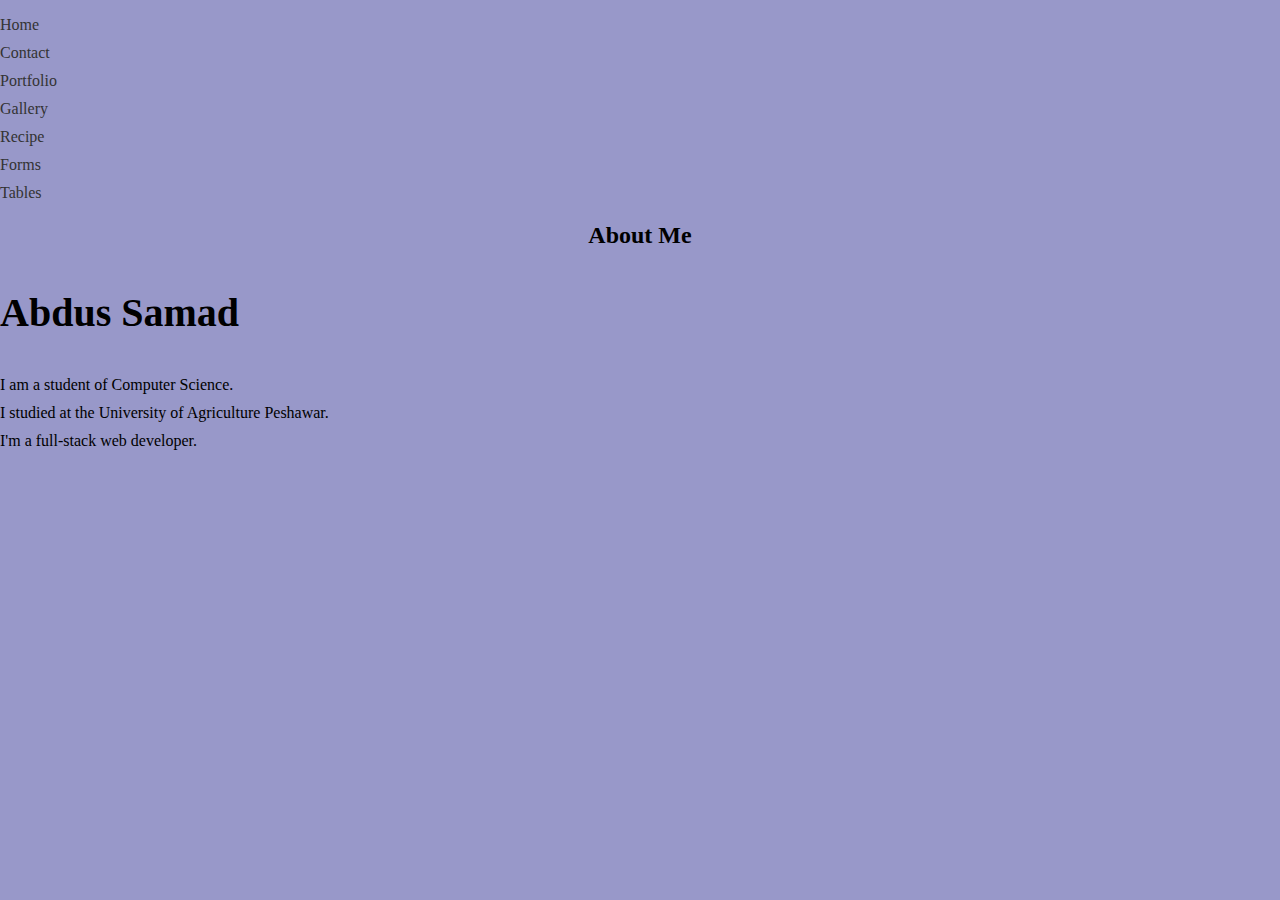
==== index.html @ 51dc9b80 "initial commit" ====
<!DOCTYPE html>
<html lang="en">
<head>
    <meta charset="UTF-8">
    <meta name="viewport" content="width=device-width, initial-scale=1.0">
    <title>Document</title>
    <link rel="stylesheet" href="styles.css">
    <style>
        body {
    font-family: 'Times New Roman', Times, serif;
    background-color: rgb(152, 152, 201);
    margin: 0;
    padding: 0;
}

ul {
    list-style-type: none;
    padding: 0;
}

li {
    margin: 10px 0;
}

a {
    text-decoration: none;
    color: #333;
}

a:hover {
    color: #007bff;
}

h2 {
    text-align: center;
}

h3 {
    font-size: 40px;
}

p {
    margin: 30px;
}

    </style>
</head>
<body>
    <ul>
        <li><a href="index.html">Home</a></li>
        <li><a href="contact.html">Contact</a></li>
        <li><a href="portfolio.html">Portfolio</a></li>
        <li><a href="gallery.html">Gallery</a></li>
        <li><a href="recipe.html">Recipe</a></li>
        <li><a href="forms.html">Forms</a></li>
        <li><a href="tables.html">Tables</a></li>
    </ul>

    <h2>About Me</h2>
    <h3>Abdus Samad</h3>
    <ul>
        <li>I am a student of Computer Science.</li>
        <li>I studied at the University of Agriculture Peshawar.</li>
        <li>I'm a full-stack web developer.</li>
    </ul>
</body>
</html>
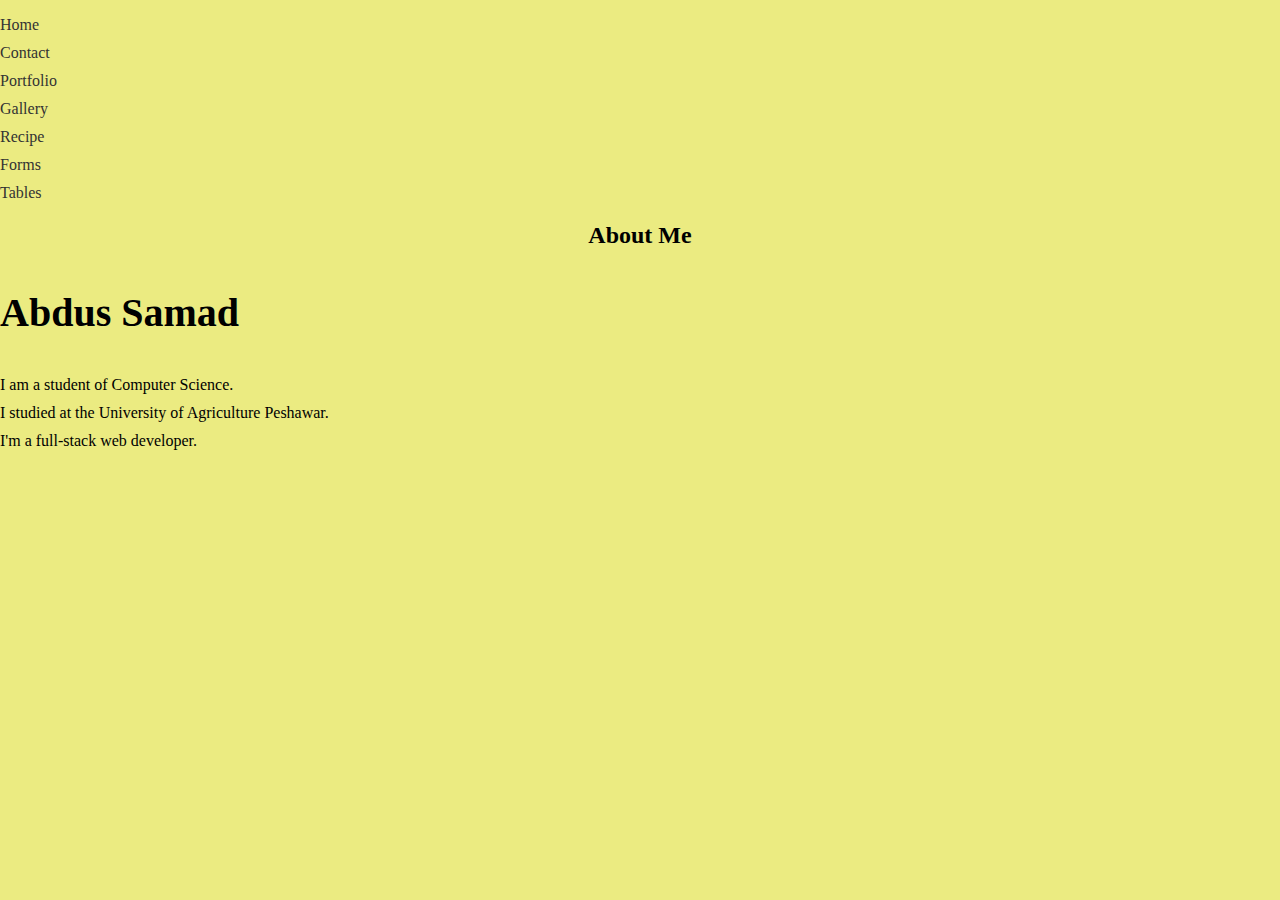
==== commit ea637585: "this is my project" ====
--- a/index.html
+++ b/index.html
@@ -8,7 +8,7 @@
     <style>
         body {
     font-family: 'Times New Roman', Times, serif;
-    background-color: rgb(152, 152, 201);
+    background-color:rgb(235, 235, 129);
     margin: 0;
     padding: 0;
 }
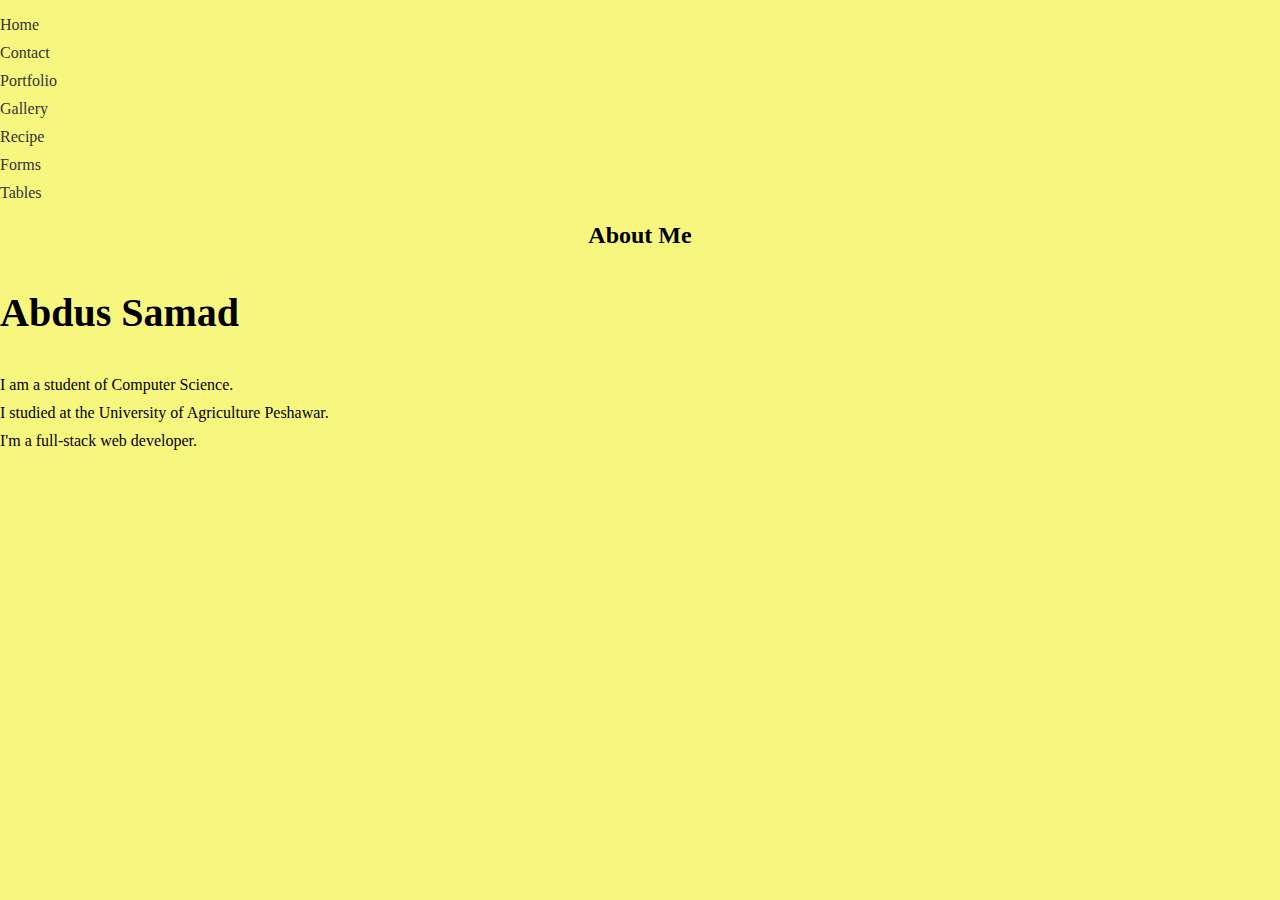
==== commit cc3331d5: "my project" ====
--- a/index.html
+++ b/index.html
@@ -8,7 +8,7 @@
     <style>
         body {
     font-family: 'Times New Roman', Times, serif;
-    background-color:rgb(235, 235, 129);
+    background-color:rgb(247, 247, 128);
     margin: 0;
     padding: 0;
 }
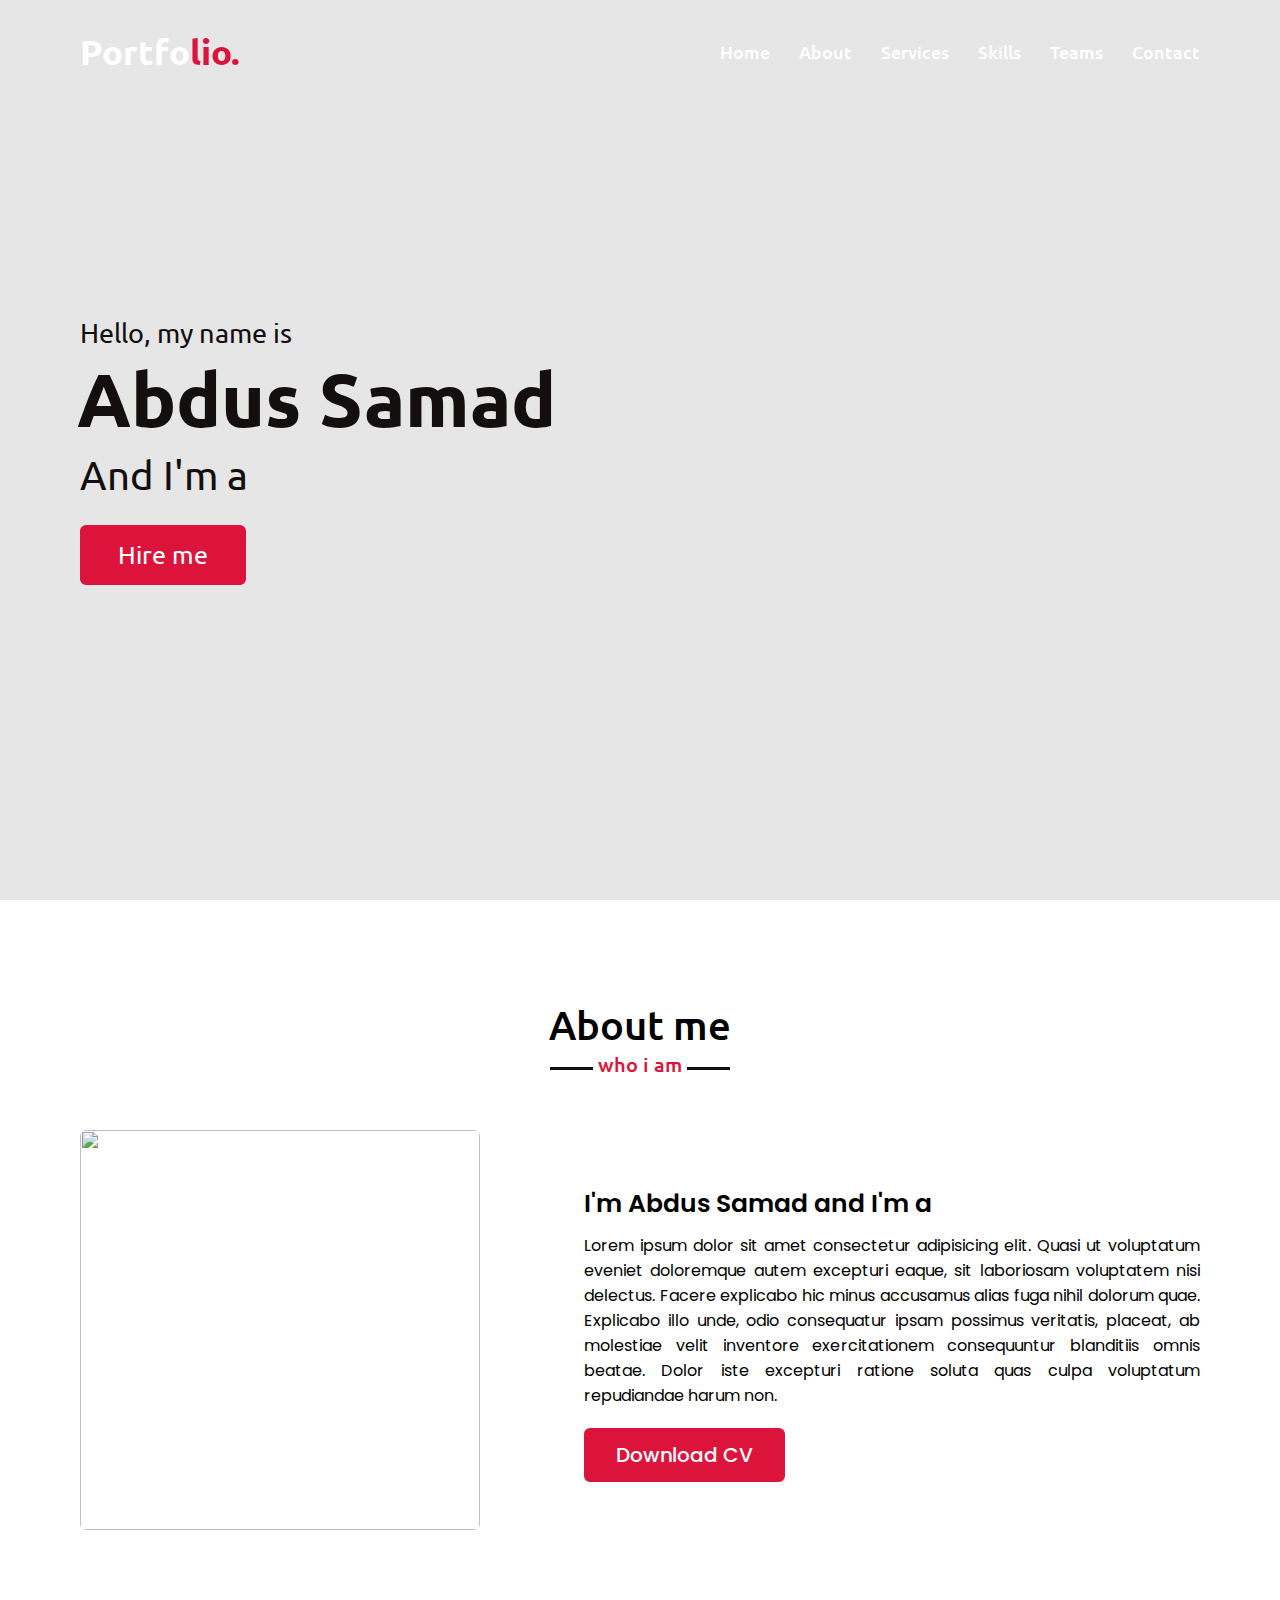
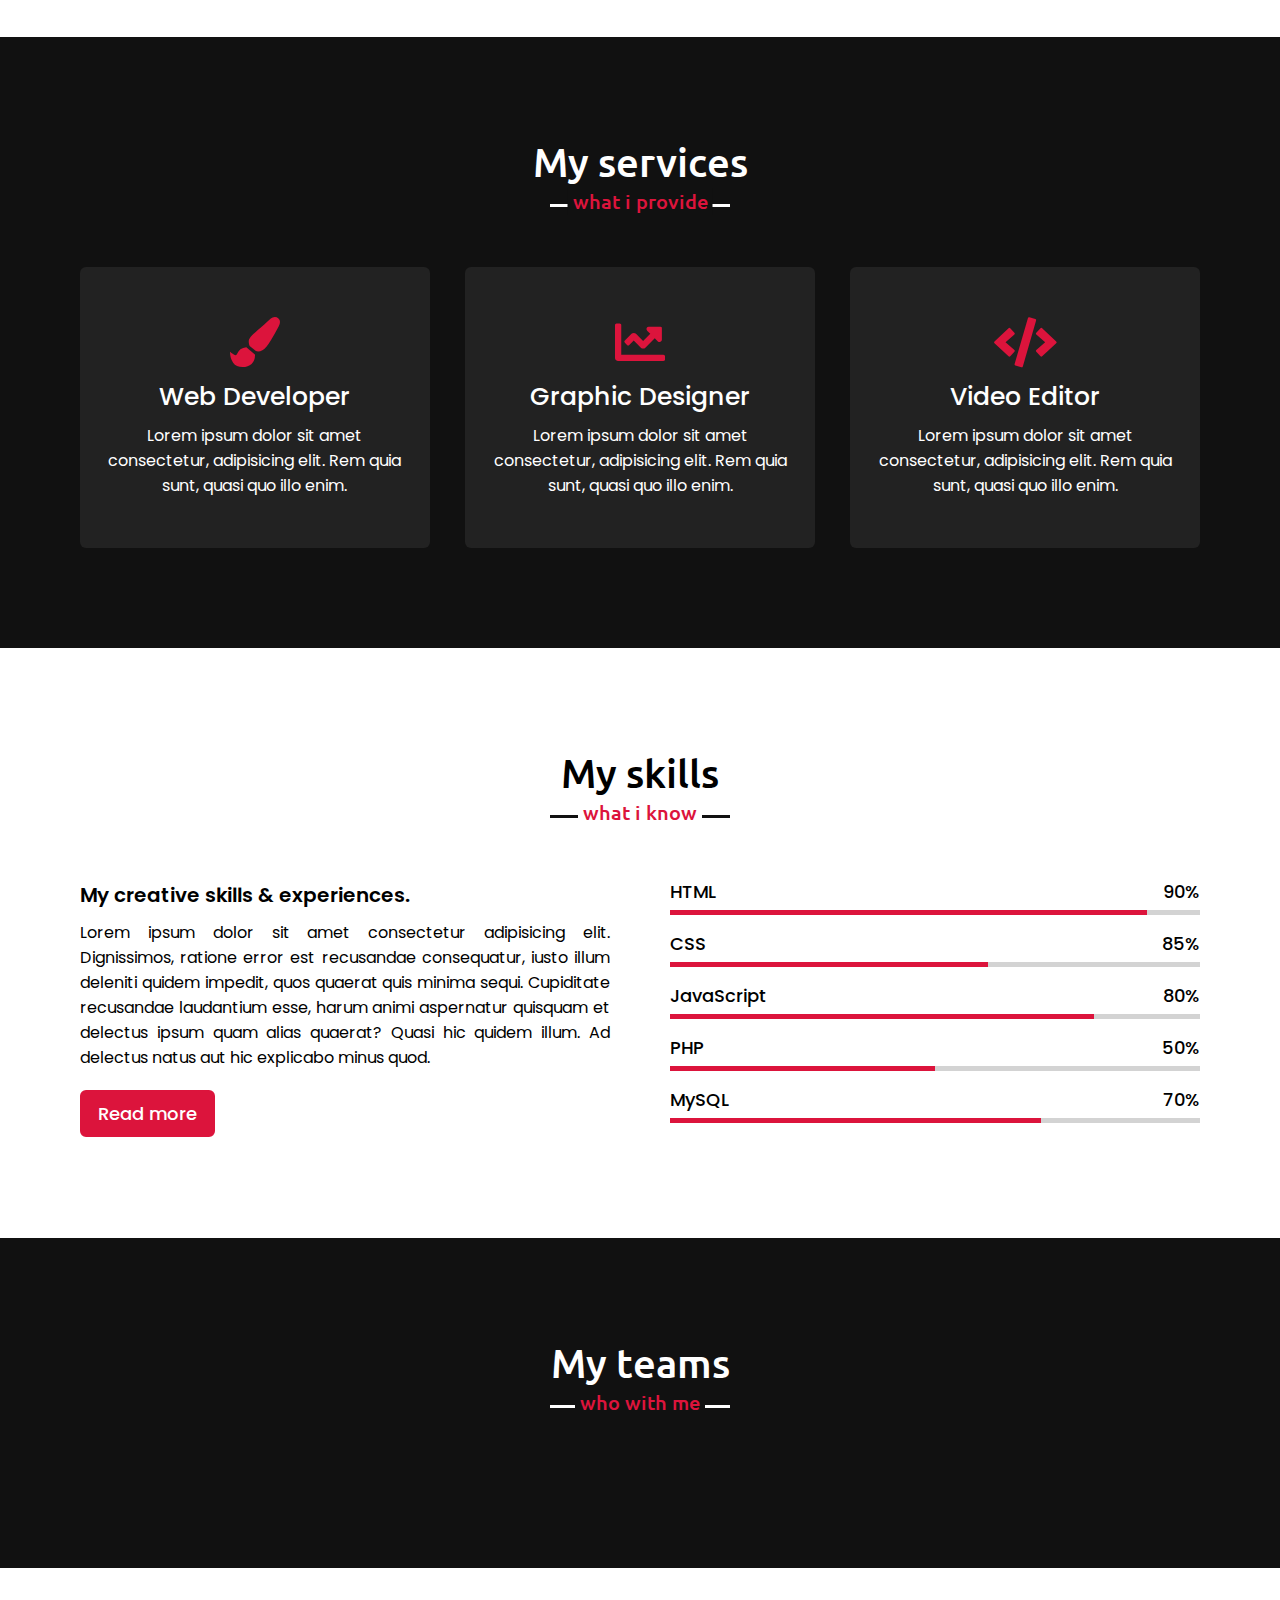
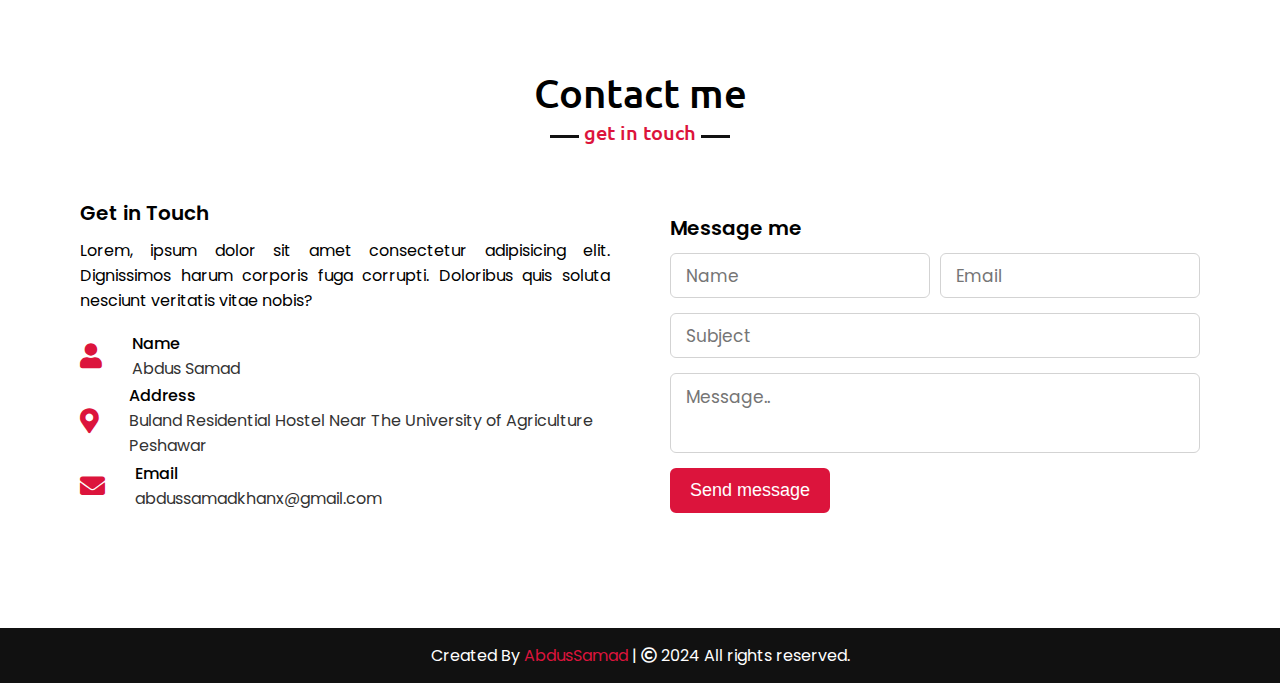
==== commit 20dbc392: "Portfolio" ====
--- a/index.html
+++ b/index.html
@@ -1,67 +1,259 @@
 <!DOCTYPE html>
+<!-- Created By Abdus Samad -->
 <html lang="en">
 <head>
     <meta charset="UTF-8">
     <meta name="viewport" content="width=device-width, initial-scale=1.0">
-    <title>Document</title>
-    <link rel="stylesheet" href="styles.css">
-    <style>
-        body {
-    font-family: 'Times New Roman', Times, serif;
-    background-color:rgb(247, 247, 128);
-    margin: 0;
-    padding: 0;
-}
-
-ul {
-    list-style-type: none;
-    padding: 0;
-}
-
-li {
-    margin: 10px 0;
-}
-
-a {
-    text-decoration: none;
-    color: #333;
-}
-
-a:hover {
-    color: #007bff;
-}
-
-h2 {
-    text-align: center;
-}
-
-h3 {
-    font-size: 40px;
-}
-
-p {
-    margin: 30px;
-}
-
-    </style>
+    <title>Personal Portfolio Website</title>
+    <link rel="stylesheet" href="style.css">
+    <link rel="stylesheet" href="https://cdnjs.cloudflare.com/ajax/libs/font-awesome/5.15.3/css/all.min.css"/>
+    <script src="https://code.jquery.com/jquery-3.5.1.min.js"></script>
+    <script src="https://cdnjs.cloudflare.com/ajax/libs/typed.js/2.0.11/typed.min.js"></script>
+    <script src="https://cdnjs.cloudflare.com/ajax/libs/waypoints/4.0.1/jquery.waypoints.min.js"></script>
+    <script src="https://cdnjs.cloudflare.com/ajax/libs/OwlCarousel2/2.3.4/owl.carousel.min.js"></script>
+    <link rel="stylesheet" href="https://cdnjs.cloudflare.com/ajax/libs/OwlCarousel2/2.3.4/assets/owl.carousel.min.css"/>
+
 </head>
 <body>
-    <ul>
-        <li><a href="index.html">Home</a></li>
-        <li><a href="contact.html">Contact</a></li>
-        <li><a href="portfolio.html">Portfolio</a></li>
-        <li><a href="gallery.html">Gallery</a></li>
-        <li><a href="recipe.html">Recipe</a></li>
-        <li><a href="forms.html">Forms</a></li>
-        <li><a href="tables.html">Tables</a></li>
-    </ul>
-
-    <h2>About Me</h2>
-    <h3>Abdus Samad</h3>
-    <ul>
-        <li>I am a student of Computer Science.</li>
-        <li>I studied at the University of Agriculture Peshawar.</li>
-        <li>I'm a full-stack web developer.</li>
-    </ul>
+    <div class="scroll-up-btn">
+        <i class="fas fa-angle-up"></i>
+    </div>
+    <nav class="navbar">
+        <div class="max-width">
+            <div class="logo"><a href="#">Portfo<span>lio.</span></a></div>
+            <ul class="menu">
+                <li><a href="#home" class="menu-btn">Home</a></li>
+                <li><a href="#about" class="menu-btn">About</a></li>
+                <li><a href="#services" class="menu-btn">Services</a></li>
+                <li><a href="#skills" class="menu-btn">Skills</a></li>
+                <li><a href="#teams" class="menu-btn">Teams</a></li>
+                <li><a href="#contact" class="menu-btn">Contact</a></li>
+            </ul>
+            <div class="menu-btn">
+                <i class="fas fa-bars"></i>
+            </div>
+        </div>
+    </nav>
+
+    <!-- home section start -->
+    <section class="home" id="home">
+        <div class="max-width">
+            <div class="home-content">
+                <div class="text-1">Hello, my name is</div>
+                <div class="text-2">Abdus Samad</div>
+                <div class="text-3">And I'm a <span class="typing"></span></div>
+                <a href="#">Hire me</a>
+            </div>
+        </div>
+    </section>
+
+    <!-- about section start -->
+    <section class="about" id="about">
+        <div class="max-width">
+            <h2 class="title">About me</h2>
+            <div class="about-content">
+                <div class="column left">
+                    <img src="images/profile-1.jpeg" alt="">
+                </div>
+                <div class="column right">
+                    <div class="text">I'm Abdus Samad and I'm a <span class="typing-2"></span></div>
+                    <p>Lorem ipsum dolor sit amet consectetur adipisicing elit. Quasi ut voluptatum eveniet doloremque autem excepturi eaque, sit laboriosam voluptatem nisi delectus. Facere explicabo hic minus accusamus alias fuga nihil dolorum quae. Explicabo illo unde, odio consequatur ipsam possimus veritatis, placeat, ab molestiae velit inventore exercitationem consequuntur blanditiis omnis beatae. Dolor iste excepturi ratione soluta quas culpa voluptatum repudiandae harum non.</p>
+                    <a href="#">Download CV</a>
+                </div>
+            </div>
+        </div>
+    </section>
+
+    <!-- services section start -->
+    <section class="services" id="services">
+        <div class="max-width">
+            <h2 class="title">My services</h2>
+            <div class="serv-content">
+                <div class="card">
+                    <div class="box">
+                        <i class="fas fa-paint-brush"></i>
+                        <div class="text">Web Developer</div>
+                        <p>Lorem ipsum dolor sit amet consectetur, adipisicing elit. Rem quia sunt, quasi quo illo enim.</p>
+                    </div>
+                </div>
+                <div class="card">
+                    <div class="box">
+                        <i class="fas fa-chart-line"></i>
+                        <div class="text">Graphic Designer</div>
+                        <p>Lorem ipsum dolor sit amet consectetur, adipisicing elit. Rem quia sunt, quasi quo illo enim.</p>
+                    </div>
+                </div>
+                <div class="card">
+                    <div class="box">
+                        <i class="fas fa-code"></i>
+                        <div class="text">Video Editor</div>
+                        <p>Lorem ipsum dolor sit amet consectetur, adipisicing elit. Rem quia sunt, quasi quo illo enim.</p>
+                    </div>
+                </div>
+               </div>
+            </div>
+        </div>
+    </section>
+
+    <!-- skills section start -->
+    <section class="skills" id="skills">
+        <div class="max-width">
+            <h2 class="title">My skills</h2>
+            <div class="skills-content">
+                <div class="column left">
+                    <div class="text">My creative skills & experiences.</div>
+                    <p>Lorem ipsum dolor sit amet consectetur adipisicing elit. Dignissimos, ratione error est recusandae consequatur, iusto illum deleniti quidem impedit, quos quaerat quis minima sequi. Cupiditate recusandae laudantium esse, harum animi aspernatur quisquam et delectus ipsum quam alias quaerat? Quasi hic quidem illum. Ad delectus natus aut hic explicabo minus quod.</p>
+                    <a href="#">Read more</a>
+                </div>
+                <div class="column right">
+                    <div class="bars">
+                        <div class="info">
+                            <span>HTML</span>
+                            <span>90%</span>
+                        </div>
+                        <div class="line html"></div>
+                    </div>
+                    <div class="bars">
+                        <div class="info">
+                            <span>CSS</span>
+                            <span>85%</span>
+                        </div>
+                        <div class="line css"></div>
+                    </div>
+                    <div class="bars">
+                        <div class="info">
+                            <span>JavaScript</span>
+                            <span>80%</span>
+                        </div>
+                        <div class="line js"></div>
+                    </div>
+                    <div class="bars">
+                        <div class="info">
+                            <span>PHP</span>
+                            <span>50%</span>
+                        </div>
+                        <div class="line php"></div>
+                    </div>
+                    <div class="bars">
+                        <div class="info">
+                            <span>MySQL</span>
+                            <span>70%</span>
+                        </div>
+                        <div class="line mysql"></div>
+                    </div>
+                </div>
+            </div>
+        </div>
+    </section>
+
+    <!-- teams section start -->
+    <section class="teams" id="teams">
+        <div class="max-width">
+            <h2 class="title">My teams</h2>
+            <div class="carousel owl-carousel">
+                <div class="card">
+                    <div class="box">
+                        <img src="images/profile-1.jpeg" alt="">
+                        <div class="text">Someone name</div>
+                        <p>Lorem ipsum dolor sit amet consectetur adipisicing elit.</p>
+                    </div>
+                </div>
+                <div class="card">
+                    <div class="box">
+                        <img src="images/profile-2.jpeg" alt="">
+                        <div class="text">Someone name</div>
+                        <p>Lorem ipsum dolor sit amet consectetur adipisicing elit.</p>
+                    </div>
+                </div>
+                <div class="card">
+                    <div class="box">
+                        <img src="images/profile-3.jpeg" alt="">
+                        <div class="text">Someone name</div>
+                        <p>Lorem ipsum dolor sit amet consectetur adipisicing elit.</p>
+                    </div>
+                </div>
+                <div class="card">
+                    <div class="box">
+                        <img src="images/profile-4.jpeg" alt="">
+                        <div class="text">Someone name</div>
+                        <p>Lorem ipsum dolor sit amet consectetur adipisicing elit.</p>
+                    </div>
+                </div>
+                <div class="card">
+                    <div class="box">
+                        <img src="images/profile-5.jpeg" alt="">
+                        <div class="text">Someone name</div>
+                        <p>Lorem ipsum dolor sit amet consectetur adipisicing elit.</p>
+                    </div>
+                </div>
+            </div>
+        </div>
+    </section>
+
+    <!-- contact section start -->
+    <section class="contact" id="contact">
+        <div class="max-width">
+            <h2 class="title">Contact me</h2>
+            <div class="contact-content">
+                <div class="column left">
+                    <div class="text">Get in Touch</div>
+                    <p>Lorem, ipsum dolor sit amet consectetur adipisicing elit. Dignissimos harum corporis fuga corrupti. Doloribus quis soluta nesciunt veritatis vitae nobis?</p>
+                    <div class="icons">
+                        <div class="row">
+                            <i class="fas fa-user"></i>
+                            <div class="info">
+                                <div class="head">Name</div>
+                                <div class="sub-title">Abdus Samad</div>
+                            </div>
+                        </div>
+                        <div class="row">
+                            <i class="fas fa-map-marker-alt"></i>
+                            <div class="info">
+                                <div class="head">Address</div>
+                                <div class="sub-title">Buland Residential Hostel Near The University of Agriculture Peshawar
+                                </div>
+                            </div>
+                        </div>
+                        <div class="row">
+                            <i class="fas fa-envelope"></i>
+                            <div class="info">
+                                <div class="head">Email</div>
+                                <div class="sub-title">abdussamadkhanx@gmail.com</div>
+                            </div>
+                        </div>
+                    </div>
+                </div>
+                <div class="column right">
+                    <div class="text">Message me</div>
+                    <form action="#">
+                        <div class="fields">
+                            <div class="field name">
+                                <input type="text" placeholder="Name" required>
+                            </div>
+                            <div class="field email">
+                                <input type="email" placeholder="Email" required>
+                            </div>
+                        </div>
+                        <div class="field">
+                            <input type="text" placeholder="Subject" required>
+                        </div>
+                        <div class="field textarea">
+                            <textarea cols="30" rows="10" placeholder="Message.." required></textarea>
+                        </div>
+                        <div class="button-area">
+                            <button type="submit">Send message</button>
+                        </div>
+                    </form>
+                </div>
+            </div>
+        </div>
+    </section>
+
+    <!-- footer section start -->
+    <footer>
+        <span>Created By <a href="https://www.codingnepalweb.com">AbdusSamad</a> | <span class="far fa-copyright"></span> 2024 All rights reserved.</span>
+    </footer>
+
+    <script src="script.js"></script>
 </body>
-</html>
+</html>--- a/style.css
+++ b/style.css
@@ -0,0 +1,680 @@
+/*  import google fonts */
+@import url('https://fonts.googleapis.com/css2?family=Poppins:wght@400;500;600;700&family=Ubuntu:wght@400;500;700&display=swap');
+
+*{
+    margin: 0;
+    padding: 0;
+    box-sizing: border-box;
+    text-decoration: none;
+}
+html{
+    scroll-behavior: smooth;
+}
+
+/* custom scroll bar */
+::-webkit-scrollbar {
+    width: 10px;
+}
+::-webkit-scrollbar-track {
+    background: #f1f1f1;
+}
+::-webkit-scrollbar-thumb {
+    background: #888;
+}
+
+::-webkit-scrollbar-thumb:hover {
+    background: #555;
+}
+
+/* all similar content styling codes */
+section{
+    padding: 100px 0;
+}
+.max-width{
+    max-width: 1300px;
+    padding: 0 80px;
+    margin: auto;
+}
+.about, .services, .skills, .teams, .contact, footer{
+    font-family: 'Poppins', sans-serif;
+}
+.about .about-content,
+.services .serv-content,
+.skills .skills-content,
+.contact .contact-content{
+    display: flex;
+    flex-wrap: wrap;
+    align-items: center;
+    justify-content: space-between;
+}
+section .title{
+    position: relative;
+    text-align: center;
+    font-size: 40px;
+    font-weight: 500;
+    margin-bottom: 60px;
+    padding-bottom: 20px;
+    font-family: 'Ubuntu', sans-serif;
+}
+section .title::before{
+    content: "";
+    position: absolute;
+    bottom: 0px;
+    left: 50%;
+    width: 180px;
+    height: 3px;
+    background: #111;
+    transform: translateX(-50%);
+}
+section .title::after{
+    position: absolute;
+    bottom: -8px;
+    left: 50%;
+    font-size: 20px;
+    color: crimson;
+    padding: 0 5px;
+    background: #fff;
+    transform: translateX(-50%);
+}
+
+/* navbar styling */
+.navbar{
+    position: fixed;
+    width: 100%;
+    z-index: 999;
+    padding: 30px 0;
+    font-family: 'Ubuntu', sans-serif;
+    transition: all 0.3s ease;
+}
+.navbar.sticky{
+    padding: 15px 0;
+    background: crimson;
+}
+.navbar .max-width{
+    display: flex;
+    align-items: center;
+    justify-content: space-between;
+}
+.navbar .logo a{
+    color: #fff;
+    font-size: 35px;
+    font-weight: 600;
+}
+.navbar .logo a span{
+    color: crimson;
+    transition: all 0.3s ease;
+}
+.navbar.sticky .logo a span{
+    color: #fff;
+}
+.navbar .menu li{
+    list-style: none;
+    display: inline-block;
+}
+.navbar .menu li a{
+    display: block;
+    color: #fff;
+    font-size: 18px;
+    font-weight: 500;
+    margin-left: 25px;
+    transition: color 0.3s ease;
+}
+.navbar .menu li a:hover{
+    color: crimson;
+}
+.navbar.sticky .menu li a:hover{
+    color: #fff;
+}
+
+/* menu btn styling */
+.menu-btn{
+    color: #555;
+    font-size: 23px;
+    cursor: pointer;
+    display: none;
+}
+.scroll-up-btn{
+    position: fixed;
+    height: 45px;
+    width: 42px;
+    background: crimson;
+    right: 30px;
+    bottom: 10px;
+    text-align: center;
+    line-height: 45px;
+    color: #555;
+    z-index: 9999;
+    font-size: 30px;
+    border-radius: 6px;
+    border-bottom-width: 2px;
+    cursor: pointer;
+    opacity: 0;
+    pointer-events: none;
+    transition: all 0.3s ease;
+}
+.scroll-up-btn.show{
+    bottom: 30px;
+    opacity: 1;
+    pointer-events: auto;
+}
+.scroll-up-btn:hover{
+    filter: brightness(90%);
+}
+
+
+/* home section styling */
+.home{
+    display: flex;
+    background: rgba(10, 10, 10, 0.1);
+    height: 100vh;
+    color: #130f0f;
+    min-height: 500px;
+    background-size: cover;
+    background-attachment: fixed;
+    font-family: 'Ubuntu', sans-serif;
+}
+.home .max-width{
+  width: 100%;
+  display: flex;
+}
+.home .max-width .row{
+  margin-right: 0;
+}
+.home .home-content .text-1{
+    font-size: 27px;
+}
+.home .home-content .text-2{
+    font-size: 75px;
+    font-weight: 600;
+    margin-left: -3px;
+}
+.home .home-content .text-3{
+    font-size: 40px;
+    margin: 5px 0;
+}
+.home .home-content .text-3 span{
+    color: crimson;
+    font-weight: 500;
+}
+.home .home-content a{
+    display: inline-block;
+    background: crimson;
+    color: #fff;
+    font-size: 25px;
+    padding: 12px 36px;
+    margin-top: 20px;
+    font-weight: 400;
+    border-radius: 6px;
+    border: 2px solid crimson;
+    transition: all 0.3s ease;
+}
+.home .home-content a:hover{
+    color: crimson;
+    background: none;
+}
+
+/* about section styling */
+.about .title::after{
+    content: "who i am";
+}
+.about .about-content .left{
+    width: 45%;
+}
+.about .about-content .left img{
+    height: 400px;
+    width: 400px;
+    object-fit: cover;
+    border-radius: 6px;
+}
+.about .about-content .right{
+    width: 55%;
+}
+.about .about-content .right .text{
+    font-size: 25px;
+    font-weight: 600;
+    margin-bottom: 10px;
+}
+.about .about-content .right .text span{
+    color: crimson;
+}
+.about .about-content .right p{
+    text-align: justify;
+}
+.about .about-content .right a{
+    display: inline-block;
+    background: crimson;
+    color: #fff;
+    font-size: 20px;
+    font-weight: 500;
+    padding: 10px 30px;
+    margin-top: 20px;
+    border-radius: 6px;
+    border: 2px solid crimson;
+    transition: all 0.3s ease;
+}
+.about .about-content .right a:hover{
+    color: crimson;
+    background: none;
+}
+
+/* services section styling */
+.services, .teams{
+    color:#fff;
+    background: #111;
+}
+.services .title::before,
+.teams .title::before{
+    background: #fff;
+}
+.services .title::after,
+.teams .title::after{
+    background: #111;
+    content: "what i provide";
+}
+.services .serv-content .card{
+    width: calc(33% - 20px);
+    background: #222;
+    text-align: center;
+    border-radius: 6px;
+    padding: 50px 25px;
+    cursor: pointer;
+    transition: all 0.3s ease;
+}
+.services .serv-content .card:hover{
+    background: crimson;
+}
+.services .serv-content .card .box{
+    transition: all 0.3s ease;
+}
+.services .serv-content .card:hover .box{
+    transform: scale(1.05);
+}
+.services .serv-content .card i{
+    font-size: 50px;
+    color: crimson;
+    transition: color 0.3s ease;
+}
+.services .serv-content .card:hover i{
+    color: #fff;
+}
+.services .serv-content .card .text{
+    font-size: 25px;
+    font-weight: 500;
+    margin: 10px 0 7px 0;
+}
+
+/* skills section styling */
+
+.skills .title::after{
+    content: "what i know";
+}
+.skills .skills-content .column{
+    width: calc(50% - 30px);
+}
+.skills .skills-content .left .text{
+    font-size: 20px;
+    font-weight: 600;
+    margin-bottom: 10px;
+}
+.skills .skills-content .left p{
+    text-align: justify;
+}
+.skills .skills-content .left a{
+    display: inline-block;
+    background: crimson;
+    color: #fff;
+    font-size: 18px;
+    font-weight: 500;
+    padding: 8px 16px;
+    margin-top: 20px;
+    border-radius: 6px;
+    border: 2px solid crimson;
+    transition: all 0.3s ease;
+}
+.skills .skills-content .left a:hover{
+    color: crimson;
+    background: none;
+}
+.skills .skills-content .right .bars{
+    margin-bottom: 15px;
+}
+.skills .skills-content .right .info{
+    display: flex;
+    margin-bottom: 5px;
+    align-items: center;
+    justify-content: space-between;
+}
+.skills .skills-content .right span{
+    font-weight: 500;
+    font-size: 18px;
+}
+.skills .skills-content .right .line{
+    height: 5px;
+    width: 100%;
+    background: lightgrey;
+    position: relative;
+}
+.skills .skills-content .right .line::before{
+    content: "";
+    position: absolute;
+    height: 100%;
+    left: 0;
+    top: 0;
+    background: crimson;
+}
+.skills-content .right .html::before{
+    width: 90%;
+}
+.skills-content .right .css::before{
+    width: 60%;
+}
+.skills-content .right .js::before{
+    width: 80%;
+}
+.skills-content .right .php::before{
+    width: 50%;
+}
+.skills-content .right .mysql::before{
+    width: 70%;
+}
+
+/* teams section styling */
+.teams .title::after{
+    content: "who with me";
+}
+.teams .carousel .card{
+    background: #222;
+    border-radius: 6px;
+    padding: 25px 35px;
+    text-align: center;
+    overflow: hidden;
+    transition: all 0.3s ease;
+}
+.teams .carousel .card:hover{
+    background: crimson;
+}
+.teams .carousel .card .box{
+    display: flex;
+    flex-direction: column;
+    align-items: center;
+    justify-content: center;
+    transition: all 0.3s ease;
+}
+.teams .carousel .card:hover .box{
+    transform: scale(1.05);
+}
+.teams .carousel .card .text{
+    font-size: 25px;
+    font-weight: 500;
+    margin: 10px 0 7px 0;
+}
+.teams .carousel .card img{
+    height: 150px;
+    width: 150px;
+    object-fit: cover;
+    border-radius: 50%;
+    border: 5px solid crimson;
+    transition: all 0.3s ease;
+}
+.teams .carousel .card:hover img{
+    border-color: #fff;
+}
+.owl-dots{
+    text-align: center;
+    margin-top: 20px;
+}
+.owl-dot{
+    height: 13px;
+    width: 13px;
+    margin: 0 5px;
+    outline: none!important;
+    border-radius: 50%;
+    border: 2px solid crimson!important;
+    transition: all 0.3s ease;
+}
+.owl-dot.active{
+    width: 35px;
+    border-radius: 14px;
+}
+.owl-dot.active,
+.owl-dot:hover{
+    background: crimson!important;
+}
+
+/* contact section styling */
+.contact .title::after{
+    content: "get in touch";
+}
+.contact .contact-content .column{
+    width: calc(50% - 30px);
+}
+.contact .contact-content .text{
+    font-size: 20px;
+    font-weight: 600;
+    margin-bottom: 10px;
+}
+.contact .contact-content .left p{
+    text-align: justify;
+}
+.contact .contact-content .left .icons{
+    margin: 10px 0;
+}
+.contact .contact-content .row{
+    display: flex;
+    height: 65px;
+    align-items: center;
+}
+.contact .contact-content .row .info{
+    margin-left: 30px;
+}
+.contact .contact-content .row i{
+    font-size: 25px;
+    color: crimson;
+}
+.contact .contact-content .info .head{
+    font-weight: 500;
+}
+.contact .contact-content .info .sub-title{
+    color: #333;
+}
+.contact .right form .fields{
+    display: flex;
+}
+.contact .right form .field,
+.contact .right form .fields .field{
+    height: 45px;
+    width: 100%;
+    margin-bottom: 15px;
+}
+.contact .right form .textarea{
+    height: 80px;
+    width: 100%;
+}
+.contact .right form .name{
+    margin-right: 10px;
+}
+.contact .right form .field input,
+.contact .right form .textarea textarea{
+    height: 100%;
+    width: 100%;
+    border: 1px solid lightgrey;
+    border-radius: 6px;
+    outline: none;
+    padding: 0 15px;
+    font-size: 17px;
+    font-family: 'Poppins', sans-serif;
+    transition: all 0.3s ease;
+}
+.contact .right form .field input:focus,
+.contact .right form .textarea textarea:focus{
+    border-color: #b3b3b3;
+}
+.contact .right form .textarea textarea{
+  padding-top: 10px;
+  resize: none;
+}
+.contact .right form .button-area{
+  display: flex;
+  align-items: center;
+}
+.right form .button-area button{
+  color: #fff;
+  display: block;
+  width: 160px!important;
+  height: 45px;
+  outline: none;
+  font-size: 18px;
+  font-weight: 500;
+  border-radius: 6px;
+  cursor: pointer;
+  flex-wrap: nowrap;
+  background: crimson;
+  border: 2px solid crimson;
+  transition: all 0.3s ease;
+}
+.right form .button-area button:hover{
+  color: crimson;
+  background: none;
+}
+/* footer section styling */
+footer{
+    background: #111;
+    padding: 15px 23px;
+    color: #fff;
+    text-align: center;
+}
+footer span a{
+    color: crimson;
+    text-decoration: none;
+}
+footer span a:hover{
+    text-decoration: underline;
+}
+
+
+/* responsive media query start */
+@media (max-width: 1104px) {
+    .about .about-content .left img{
+        height: 350px;
+        width: 350px;
+    }
+}
+
+@media (max-width: 991px) {
+    .max-width{
+        padding: 0 50px;
+    }
+}
+@media (max-width: 947px){
+    .menu-btn{
+        display: block;
+        z-index: 999;
+    }
+    .menu-btn i.active:before{
+        content: "\f00d";
+    }
+    .navbar .menu{
+        position: fixed;
+        height: 100vh;
+        width: 100%;
+        left: -100%;
+        top: 0;
+        background: #111;
+        text-align: center;
+        padding-top: 80px;
+        transition: all 0.3s ease;
+    }
+    .navbar .menu.active{
+        left: 0;
+    }
+    .navbar .menu li{
+        display: block;
+    }
+    .navbar .menu li a{
+        display: inline-block;
+        margin: 20px 0;
+        font-size: 25px;
+    }
+    .home .home-content .text-2{
+        font-size: 70px;
+    }
+    .home .home-content .text-3{
+        font-size: 35px;
+    }
+    .home .home-content a{
+        font-size: 23px;
+        padding: 10px 30px;
+    }
+    .max-width{
+        max-width: 930px;
+    }
+    .about .about-content .column{
+        width: 100%;
+    }
+    .about .about-content .left{
+        display: flex;
+        justify-content: center;
+        margin: 0 auto 60px;
+    }
+    .about .about-content .right{
+        flex: 100%;
+    }
+    .services .serv-content .card{
+        width: calc(50% - 10px);
+        margin-bottom: 20px;
+    }
+    .skills .skills-content .column,
+    .contact .contact-content .column{
+        width: 100%;
+        margin-bottom: 35px;
+    }
+}
+
+@media (max-width: 690px) {
+    .max-width{
+        padding: 0 23px;
+    }
+    .home .home-content .text-2{
+        font-size: 60px;
+    }
+    .home .home-content .text-3{
+        font-size: 32px;
+    }
+    .home .home-content a{
+        font-size: 20px;
+    }
+    .services .serv-content .card{
+        width: 100%;
+    }
+}
+
+@media (max-width: 500px) {
+    .home .home-content .text-2{
+        font-size: 50px;
+    }
+    .home .home-content .text-3{
+        font-size: 27px;
+    }
+    .about .about-content .right .text,
+    .skills .skills-content .left .text{
+        font-size: 19px;
+    }
+    .contact .right form .fields{
+        flex-direction: column;
+    }
+    .contact .right form .name,
+    .contact .right form .email{
+        margin: 0;
+    }
+    .right form .error-box{
+       width: 150px;
+    }
+    .scroll-up-btn{
+        right: 15px;
+        bottom: 15px;
+        height: 38px;
+        width: 35px;
+        font-size: 23px;
+        line-height: 38px;
+    }
+}